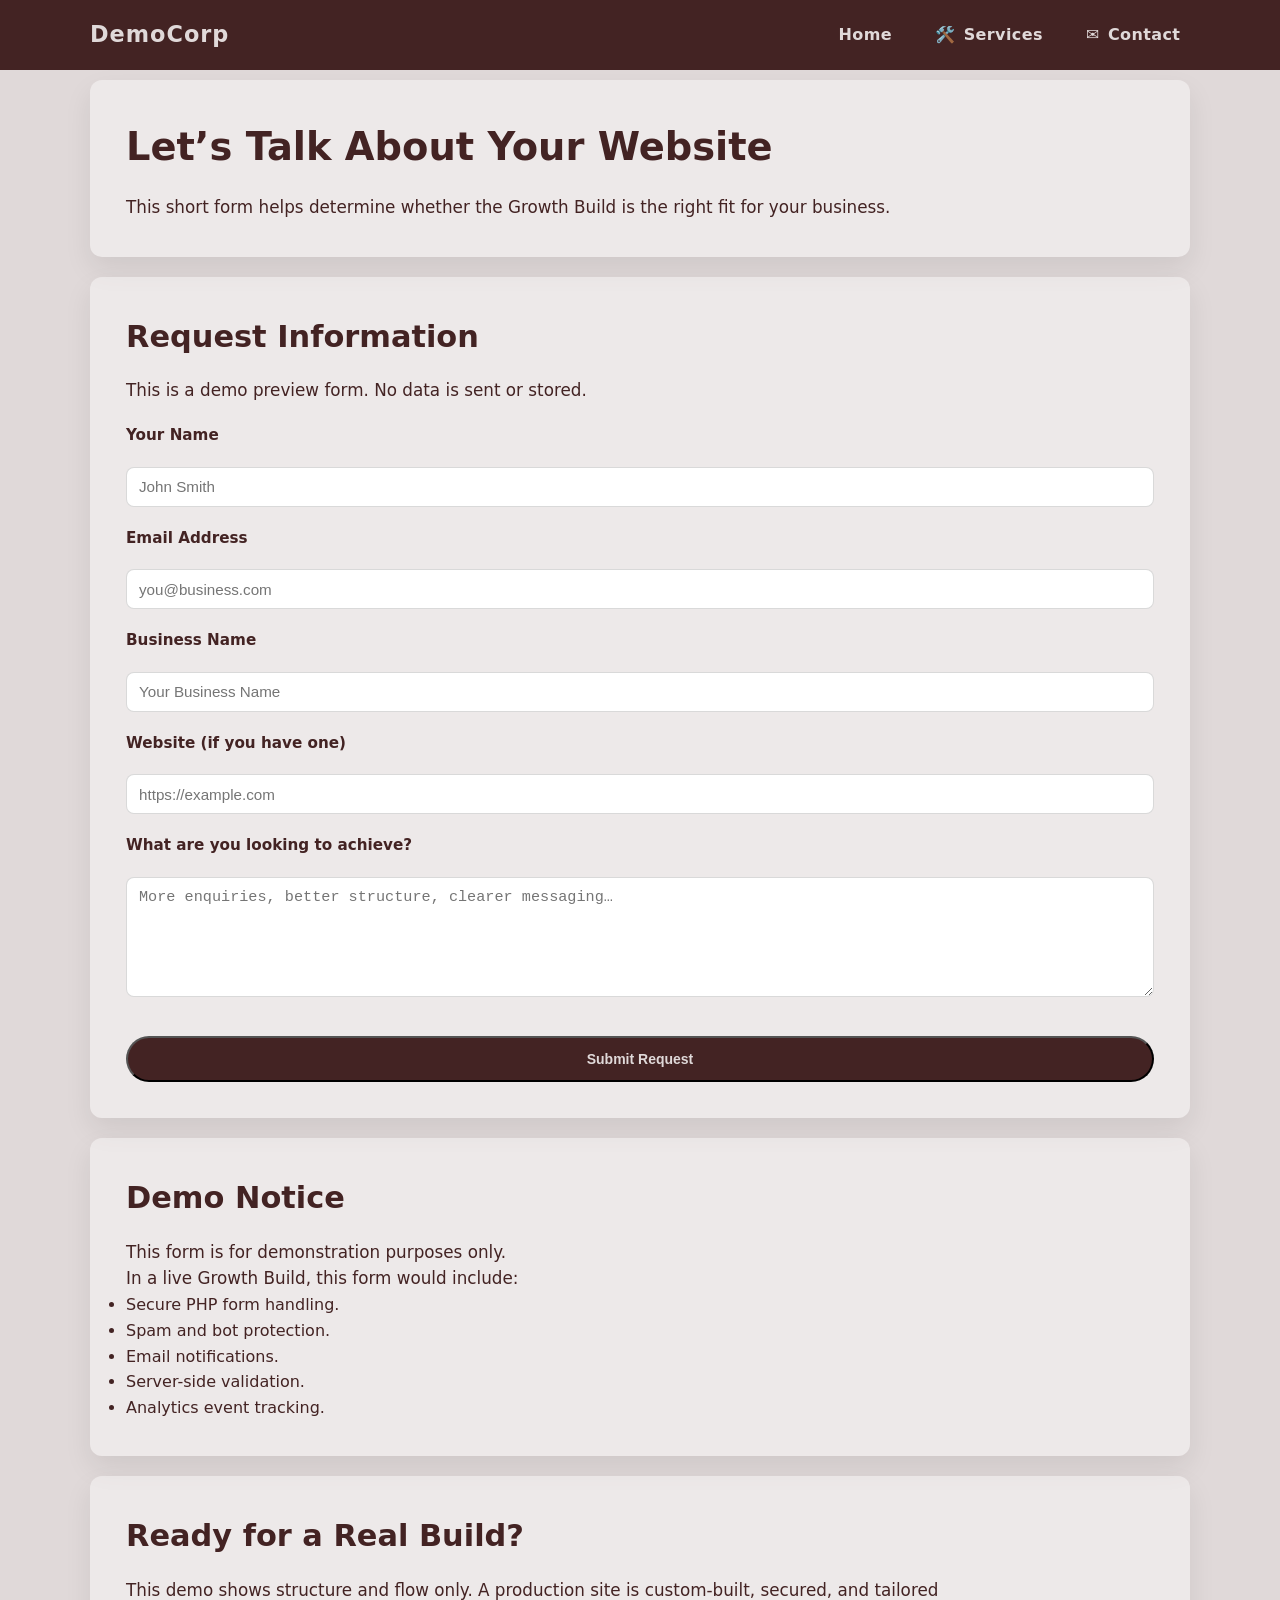
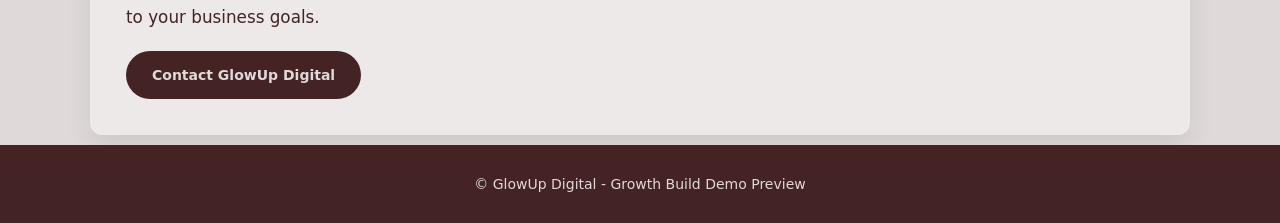
==== contact.html @ 6909fc8c "Demo created index, services, contact, styles.css  — header, form popup, fast loading, responsive la" ====
<!DOCTYPE html>
<html lang="en">
<head>
<meta charset="UTF-8">
<meta name="viewport" content="width=device-width, initial-scale=1.0">
<title>Request Information - Growth Build | GlowUp Digital</title>
<meta name="description" content="Request information about the Growth Build by GlowUp Digital. Demo preview only.">
<link rel="stylesheet" href="css/styles.css">
<style>
  /* Custom popup styling */
  #demoPopup {
    display: none;
    position: fixed;
    top: 50%;
    left: 50%;
    transform: translate(-50%,-50%);
    background:#E0D9D9;
    padding:20px 30px;
    border-radius:10px;
    color:#2F5755;
    font-weight:bold;
    box-shadow:0 4px 12px rgba(0,0,0,.25);
    z-index:1000;
    text-align:center;
  }
  #popupOkBtn {
    padding:8px 16px;
    background:#5A9690;
    color:#fff;
    border:none;
    border-radius:5px;
    cursor:pointer;
    font-weight:bold;
    margin-top:15px;
  }
  #demoPopup.show { display:block; }
</style>
</head>
<body>

<header>
  <div class="nav-container">
    <div class="company-name">DemoCorp</div>
    <nav>
      <a href="index.html">Home</a>
      <a href="services.html">Services</a>
      <a href="contact.html">Contact</a>
    </nav>
  </div>
</header>


<section class="hero">
<div class="container">
<h1>Let’s Talk About Your Website</h1>
<p class="subtitle">
This short form helps determine whether the Growth Build is the right fit for your business.
</p>
</div>
</section>

<section class="section">
<div class="container">
<h2>Request Information</h2>
<p>This is a demo preview form. No data is sent or stored.</p>

<form id="contactForm" class="demo-form">

  <label for="name">Your Name</label>
  <input type="text" id="name" placeholder="John Smith" required />

  <label for="email">Email Address</label>
  <input type="email" id="email" placeholder="you@business.com" required />

  <label for="business">Business Name</label>
  <input type="text" id="business" placeholder="Your Business Name" />

  <label for="website">Website (if you have one)</label>
  <input type="url" id="website" placeholder="https://example.com" />

  <label for="goal">What are you looking to achieve?</label>
  <textarea id="goal" name="goal" rows="4" placeholder="More enquiries, better structure, clearer messaging…"></textarea>

  <button type="submit" class="btn">Submit Request</button>

</form>
</div>
</section>

<section class="section demo">
<div class="container">
<h2>Demo Notice</h2>
<p>This form is for demonstration purposes only.</p>
<p>In a live Growth Build, this form would include:</p>
<ul>
<li>Secure PHP form handling.</li>
<li>Spam and bot protection.</li>
<li>Email notifications.</li>
<li>Server-side validation.</li>
<li>Analytics event tracking.</li>
</ul>
</div>
</section>

<section class="cta">
<div class="container">
<h2>Ready for a Real Build?</h2>
<p>This demo shows structure and flow only. A production site is custom-built, secured, and tailored to your business goals.</p>
<a href="https://glowupdigital.infinityfreeapp.com/contact" class="btn">Contact GlowUp Digital</a>
</div>
</section>

<footer>© GlowUp Digital - Growth Build Demo Preview</footer>

<!-- CUSTOM DEMO POPUP -->
<div id="demoPopup">
Demo only. No information was sent.<br>
<button id="popupOkBtn">OK</button>
</div>

<!-- DEMO SCRIPT -->
<script>
document.getElementById("contactForm").addEventListener("submit", function(e){
  e.preventDefault();
  const popup=document.getElementById("demoPopup");
  popup.classList.add("show");
  document.getElementById("popupOkBtn").onclick=function(){
    window.location.href="index.html";
  };
});
</script>

</body>
</html>
---- css/styles.css ----
/* ==============================
   GLOBAL RESET & BASE
============================== */
* {
  margin: 0;
  padding: 0;
  box-sizing: border-box;
}

html {
  scroll-behavior: smooth;
}

body {
  font-family: "Segoe UI", system-ui, sans-serif;
  background-color: #E0D9D9;
  color: #432323;
  line-height: 1.6;
}

/* ==============================
   HEADER & NAVIGATION
============================== */
header {
  background: #432323;
  color: #E0D9D9;
  padding: 16px 36px;
}

header .nav-container {
  display: flex;
  justify-content: space-between;
  align-items: center;
  max-width: 1100px;
  margin: 0 auto;
}

header .company-name {
  font-size: 1.4rem;
  font-weight: 700;
  letter-spacing: 1px;
}

nav {
  display: flex;
  gap: 1.5rem;
}

nav a {
  color: #E0D9D9;
  text-decoration: none;
  font-weight: 600;
  letter-spacing: 0.4px;
  display: flex;
  align-items: center;
  gap: 0.5rem;
  padding: 0.4rem 0.6rem;
  border-radius: 6px;
  transition: all 0.25s ease;
}

nav a:hover {
  background: #2F5755;
  color: #ffffff;
}

/* Icons for tabs */
nav a[href*=home]::before { content: "🏡"; }
nav a[href*=services]::before { content: "🛠️"; }
nav a[href*=contact]::before { content: "✉️"; }

/* ==============================
   SECTIONS (CLOSER TOGETHER)
============================== */
section {
  padding: 10px 20px;
}

.section-light { background-color: #E0D9D9; }
.section-primary { background-color: #5A9690; color: #432323; }
.section-dark { background-color: #2F5755; color: #E0D9D9; }

/* ==============================
   CONTAINER (LESS FLOATY)
============================== */
.container {
  max-width: 1100px;
  margin: 0 auto;
  padding: 36px;
  background: rgba(255, 255, 255, 0.4);
  border-radius: 12px;
  box-shadow: 0 12px 28px rgba(0, 0, 0, 0.08);
}

.section-dark .container {
  background: rgba(0, 0, 0, 0.18);
}

/* ==============================
   HEADINGS & TEXT
============================== */
h1, h2, h3 {
  margin-bottom: 16px;
  font-weight: 700;
}

h1 { font-size: 2.4rem; }
h2 { font-size: 1.9rem; }

p { max-width: 820px; font-size: 1.05rem; }

/* ==============================
   CARDS
============================== */
.cards {
  display: grid;
  grid-template-columns: repeat(auto-fit, minmax(260px, 1fr));
  gap: 30px;
  margin-top: 32px;
}

.card {
  background: #E0D9D9;
  color: #432323;
  padding: 24px;
  border-radius: 5px;
  box-shadow: 0 10px 22px rgba(0, 0, 0, 0.08);
}

.section-dark .card {
  background: #5A9690;
}

/* ==============================
   BUTTONS
============================== */
.btn {
  display: inline-block;
  margin-top: 20px;
  padding: 13px 26px;
  background: #432323;
  color: #E0D9D9;
  text-decoration: none;
  border-radius: 40px;
  font-weight: 600;
  font-size: 14px;
}

.btn:hover {
  background: #2F5755;
}

/* ==============================
   FORM STYLING
============================== */
form {
  display: flex;
  flex-direction: column;
  gap: 1.2rem;
  margin-top: 1.2rem;
}

label {
  font-weight: 600;
  color: #432323;
  font-size: 0.95rem;
}

input, textarea {
  padding: 0.65rem 0.75rem;
  border-radius: 8px;
  border: 1px solid rgba(0,0,0,0.15);
  font-size: 0.95rem;
  background: #fff;
  transition: border 0.2s ease, box-shadow 0.2s ease;
}

input:focus, textarea:focus {
  outline: none;
  border-color: #5A9690;
  box-shadow: 0 0 0 2px rgba(90,150,144,0.3);
}

textarea {
  min-height: 120px;
  resize: vertical;
}

/* ==============================
   FOOTER
============================== */
footer {
  background: #432323;
  color: #E0D9D9;
  text-align: center;
  padding: 28px 16px;
  font-size: 14px;
}

/* ==============================
   RESPONSIVE
============================== */
@media(max-width:768px){
  header .nav-container {
    flex-direction: column;
    align-items: flex-start;
    gap: 12px;
  }
  nav {
    width: 100%;
    justify-content: flex-start;
  }
}
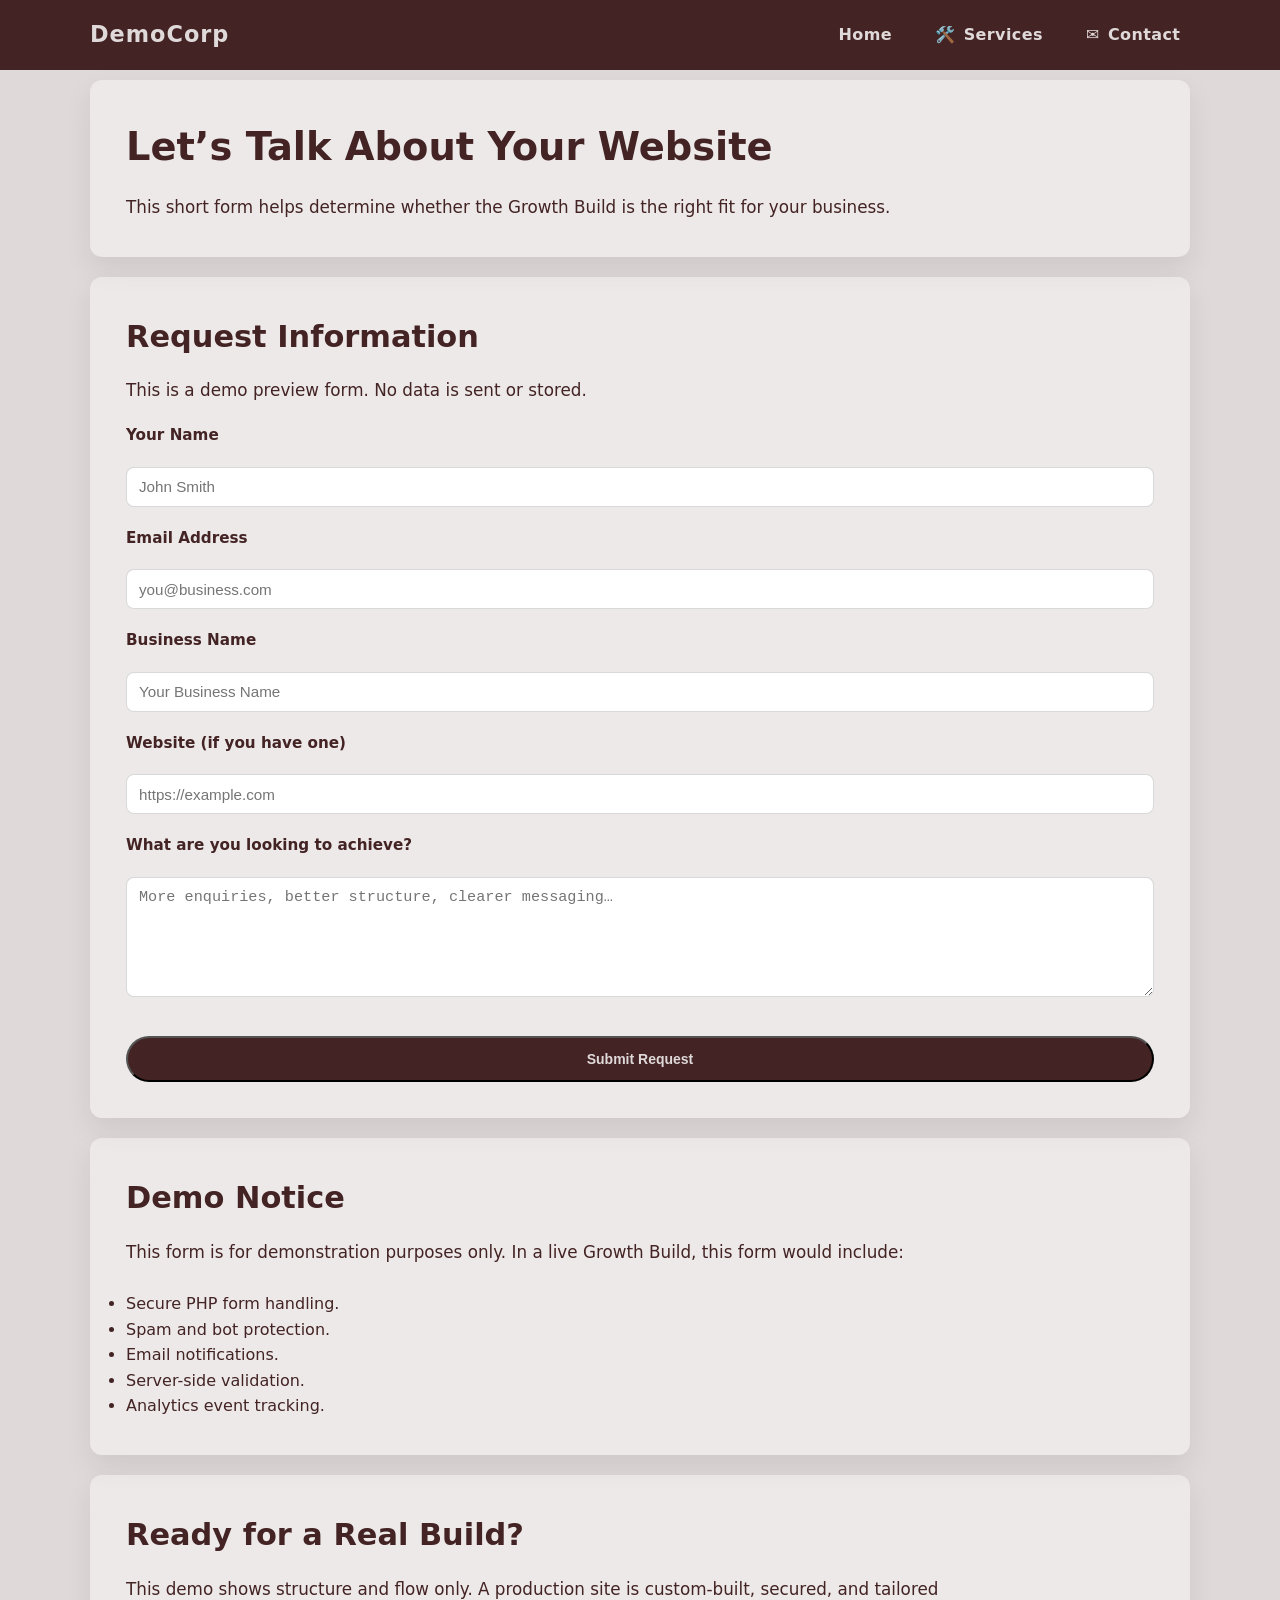
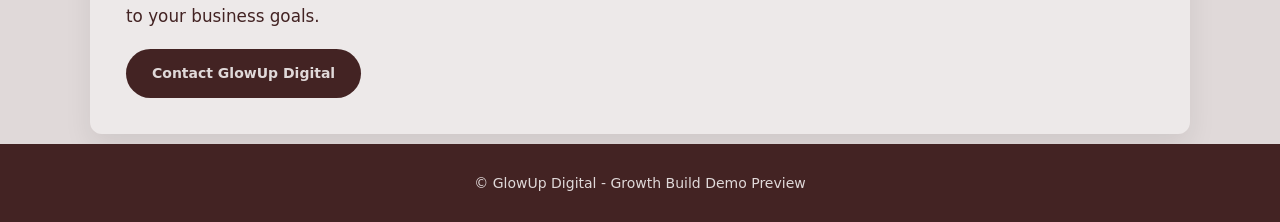
==== commit 52d92071: "Growth Build – Updated What’s Included page wording and structure" ====
--- a/contact.html
+++ b/contact.html
@@ -90,8 +90,8 @@
 <section class="section demo">
 <div class="container">
 <h2>Demo Notice</h2>
-<p>This form is for demonstration purposes only.</p>
-<p>In a live Growth Build, this form would include:</p>
+<p>This form is for demonstration purposes only. In a live Growth Build, this form would include:</p>
+<br>
 <ul>
 <li>Secure PHP form handling.</li>
 <li>Spam and bot protection.</li>
